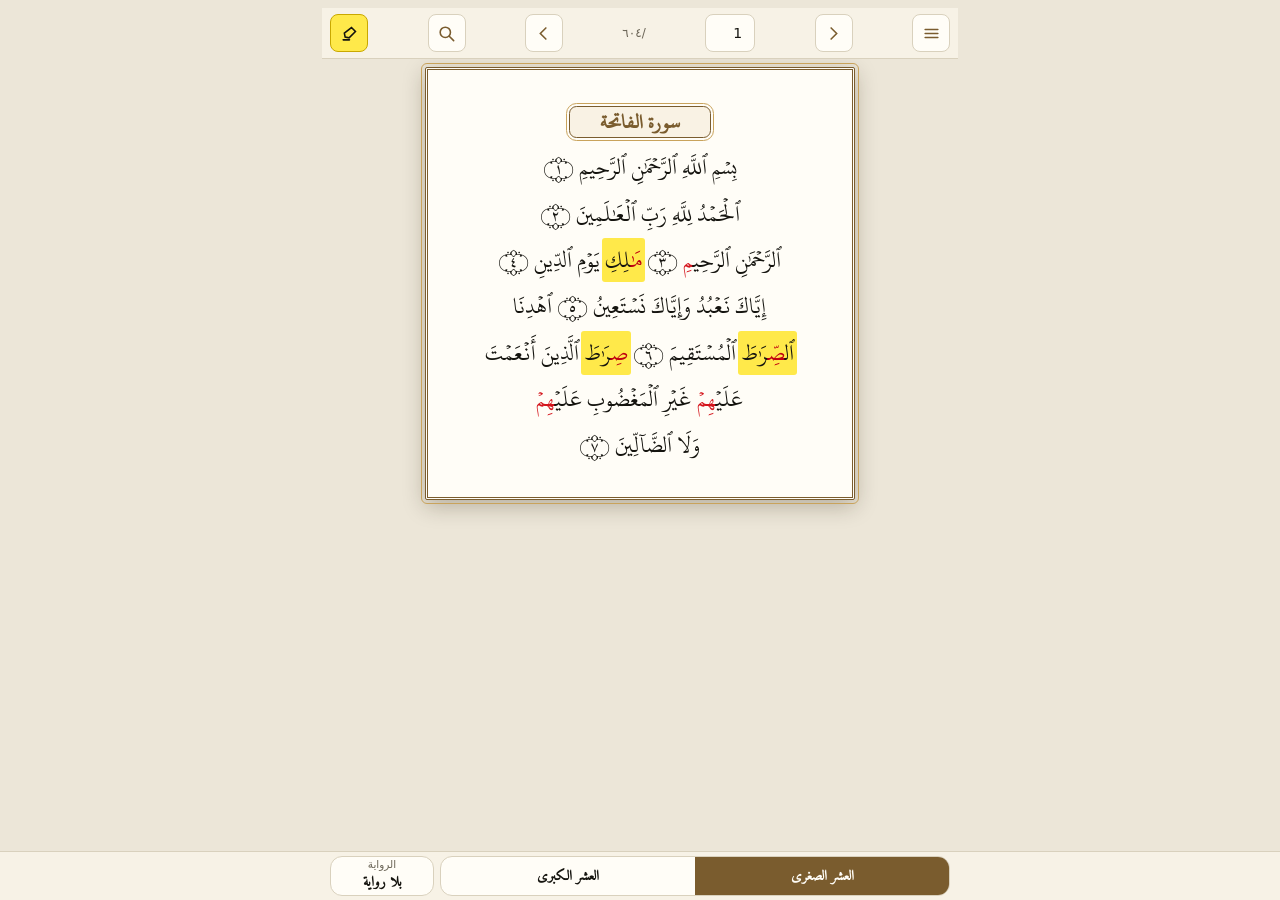
==== index.html @ 6e4e4c30 "عرض بخط كبير: تقسيم السطر إلى سطرين أو ٣ أسطر متساوية مع سكرول، يُختار من القائمة الجانبية (v41) Co-" ====
<!doctype html>
<html lang="ar" dir="rtl" data-kind="sughra">
<head>
<meta charset="utf-8">
<meta name="viewport" content="width=device-width,initial-scale=1,viewport-fit=cover">
<title>مصحف القراءات العشر الصغرى بأدلتها من الشاطبية والدرة</title>
<link rel="manifest" href="manifest.webmanifest">
<meta name="theme-color" content="#f7f2e6">
<meta name="mobile-web-app-capable" content="yes">
<meta name="apple-mobile-web-app-capable" content="yes">
<meta name="apple-mobile-web-app-title" content="مصحف القراءات">
<link rel="apple-touch-icon" href="icon-512.png">
<link rel="icon" href="icon-192.png">
<link rel="stylesheet" href="style.css?v=41">
<script>window.MUSHAF={kind:'sughra',data:'data/sughra.json'}</script>
</head>
<body>
<div id="app" dir="rtl">
  <div class="bar">
    <button id="mn" class="ic" aria-label="القائمة" title="القائمة"><svg viewBox="0 0 24 24" aria-hidden="true"><path d="M4 7h16M4 12h16M4 17h16"/></svg></button>
    <button id="pv" class="ic" aria-label="الصفحة السابقة"><svg viewBox="0 0 24 24" aria-hidden="true"><path d="M9 5l7 7-7 7"/></svg></button>
    <input id="pg" type="number" inputmode="numeric" min="1" max="604" aria-label="رقم الصفحة"><span class="of">/٦٠٤</span>
    <button id="nx" class="ic" aria-label="الصفحة التالية"><svg viewBox="0 0 24 24" aria-hidden="true"><path d="M15 5l-7 7 7 7"/></svg></button>
    <button id="sb" class="ic" aria-label="بحث في المصحف" title="بحث"><svg viewBox="0 0 24 24" aria-hidden="true"><circle cx="10.5" cy="10.5" r="6.5"/><path d="M15.5 15.5 21 21"/></svg></button>
    <button id="tg" class="ic on" aria-pressed="true" aria-label="التظليل" title="التظليل"><svg viewBox="0 0 24 24" aria-hidden="true"><path d="M4 20h8M14.5 4.5l5 5-8 8-5-1-1-5z"/></svg></button>
  </div>
  <div class="leaf on" id="leaf"><div class="txt" id="txt"><p class="ld">جارٍ التحميل…</p></div></div>
</div>
<div class="back" id="back"></div>
<div class="sheet" id="sheet" role="dialog" aria-modal="true" aria-label="قراءات الكلمة"><div class="in" id="sin"></div></div>
<aside class="drawer" id="drawer" aria-label="فهرس المصحف" aria-hidden="true">
  <div class="dh"><b>الفهرس</b><button id="dclose">إغلاق</button></div>
  <div class="dtabs" role="tablist"><button role="tab" id="tabS" aria-selected="true" aria-controls="paneS">السور</button><button role="tab" id="tabJ" aria-selected="false" aria-controls="paneJ">الأجزاء</button></div>
  <div id="paneS" role="tabpanel"><input id="dq" type="search" placeholder="ابحث باسم السورة أو رقمها" aria-label="بحث في أسماء السور" autocomplete="off"><ol id="dsurahs"></ol><p id="dnone" class="rvnote" hidden>لا توجد سورة بهذا الاسم.</p></div>
  <div id="paneJ" role="tabpanel" hidden><ol id="djuz"></ol></div>
</aside>
<nav class="bot" id="bot" aria-label="المصحف والرواية"><div class="botin">
  <div class="seg"><a href="index.html" data-h="index.html" data-k="sughra">العشر الصغرى</a><a href="kubra.html" data-h="kubra.html" data-k="kubra">العشر الكبرى</a></div>
  <button id="rvbtn" class="rvbtn" aria-haspopup="dialog"><small>الرواية</small><b id="rvlab">بلا رواية</b></button>
</div></nav>
<div class="rvpop" id="rvpop" role="dialog" aria-modal="true" aria-label="اختيار الرواية"><div class="rvpan" id="rvpan"></div></div>
<script src="app.js?v=41"></script>
</body>
</html>
---- style.css ----
@font-face{font-family:"KF";src:url(kf.otf) format("opentype");font-display:block}
@font-face{font-family:"AmiriM";src:url(amiri_sub.woff2) format("woff2");font-display:block}
/* Layout: one Madinah page at a time, 15 justified lines on a framed leaf; word tap opens a bottom sheet */
:root{
  --bg:#ece6d8; --leaf:#fffdf7; --ink:#15140f; --muted:#6b6557; --line:#d9d1bd;
  --frame:#7a5c2e; --frame2:#c9a35c; --red:#d4141c; --hl:#ffe94a; --hl-ink:#15140f; --hl-red:#c00010;
  --bar:#f7f2e6; --accent:#7a5c2e; --gr:#1b7a3a; --sheet:#fffdf7; --shadow:rgba(40,30,10,.28); --lh:12.4cqw;
}
@media (prefers-color-scheme: dark){:root:not([data-theme="light"]){
  --bg:#14120e; --leaf:#1d1a14; --ink:#efe8d6; --muted:#a79f8b; --line:#38322600; --line:#3a3427;
  --frame:#b08d4c; --frame2:#6d5628; --red:#ff6b61; --hl:#f2d94a; --hl-ink:#15140f; --hl-red:#b00010;
  --bar:#1a1712; --accent:#d8b36a; --gr:#5fcf80; --sheet:#211d16; --shadow:rgba(0,0,0,.6); color-scheme:dark}}
:root[data-theme="dark"]{
  --bg:#14120e; --leaf:#1d1a14; --ink:#efe8d6; --muted:#a79f8b; --line:#3a3427;
  --frame:#b08d4c; --frame2:#6d5628; --red:#ff6b61; --hl:#f2d94a; --hl-ink:#15140f; --hl-red:#b00010;
  --bar:#1a1712; --accent:#d8b36a; --gr:#5fcf80; --sheet:#211d16; --shadow:rgba(0,0,0,.6); color-scheme:dark}
*{box-sizing:border-box}
body{background:var(--bg);color:var(--ink);font-family:"KF","AmiriM","Amiri","Scheherazade New",serif;
  padding-left:max(16px,env(safe-area-inset-left,0px));padding-right:max(16px,env(safe-area-inset-right,0px));
  -webkit-tap-highlight-color:transparent}
body::before{content:"";position:fixed;inset:0 0 auto;height:env(safe-area-inset-top,0px);z-index:10;background:var(--bar)}
#app{max-width:620px;margin:0 auto;padding-block:0 6px}
.bar{position:sticky;top:env(safe-area-inset-top,0px);z-index:5;background:var(--bar);margin:0 calc(-1*max(16px,env(safe-area-inset-left,0px)));
  padding:6px max(8px,env(safe-area-inset-left,0px));border-bottom:1px solid var(--line);display:flex;flex-wrap:nowrap;gap:4px;align-items:center;justify-content:center;direction:rtl}
.bar h1{flex:1 0 100%;margin:0;text-align:center;font-size:15px;font-weight:700;color:var(--accent);font-family:"AmiriM",serif;line-height:1.5}
button,select,input{font:inherit;font-family:system-ui,"Segoe UI",sans-serif;font-size:14px;color:var(--ink);background:var(--leaf);border:1px solid var(--line);border-radius:8px;min-height:40px;padding:0 12px}
button{cursor:pointer;min-width:44px}
button:focus-visible,select:focus-visible,input:focus-visible,.w.hl:focus-visible{outline:2px solid var(--accent);outline-offset:2px}
select{max-width:150px;flex:1 1 130px;min-width:0}
#pg{width:64px;text-align:center}
.ctl{display:flex;gap:6px;align-items:center}
.of{color:var(--muted);font-size:13px;font-family:system-ui,sans-serif}
.tog{display:flex;align-items:center;gap:6px;font-family:system-ui,sans-serif;font-size:13px;color:var(--muted);min-height:40px}
.tog input{min-height:0;width:18px;height:18px;accent-color:var(--accent)}
.hint{font-size:13px;color:var(--muted);text-align:center;margin:10px 0 0;font-family:system-ui,sans-serif}
.leaf{margin-top:12px;background:var(--leaf);border:3px double var(--frame);outline:1px solid var(--frame2);outline-offset:3px;border-radius:2px;padding:4.5% 4%;
  box-shadow:0 6px 22px var(--shadow);touch-action:pan-y}
.txt{container-type:inline-size;direction:rtl}
.ln{display:block;height:var(--lh);line-height:var(--lh);white-space:nowrap;overflow:visible;text-align:justify;text-align-last:justify;color:var(--ink);font-kerning:normal;font-weight:400}
.ln.c{text-align:center;text-align-last:center}
.ln.h{text-align:center;text-align-last:center;font-weight:700;color:var(--accent);height:var(--lh)}
.ln.h span.in{display:inline-block;line-height:8.2cqw;margin-top:2.1cqw;padding:0 8cqw;white-space:nowrap;border:1px solid var(--frame);outline:1px solid var(--frame2);outline-offset:2px;background:color-mix(in srgb,var(--frame2) 12%,transparent);border-radius:2cqw}
.ln.b{text-align:center;text-align-last:center}
.r{color:var(--red)}
.w{border-radius:3px}
.on .w.hl{background:var(--hl);color:var(--hl-ink);box-decoration-break:clone;-webkit-box-decoration-break:clone;padding:0 .12em;margin:0 -.12em}
.on .w.hl .r{color:var(--hl-red)}
.on .w.hl.k{cursor:pointer}
.foot{text-align:center;color:var(--muted);font-size:14px;margin:12px 0 0;font-family:system-ui,sans-serif}
.back{position:fixed;inset:0;background:rgba(0,0,0,.45);z-index:20;opacity:0;pointer-events:none;transition:opacity .18s}
.back.o{opacity:1;pointer-events:auto}
.sheet{position:fixed;left:0;right:0;bottom:0;z-index:21;background:var(--sheet);border-top:3px solid var(--frame);border-radius:14px 14px 0 0;
  max-height:78vh;overflow:auto;transform:translateY(105%);transition:transform .22s ease;direction:rtl;
  padding:16px max(16px,env(safe-area-inset-left,0px)) calc(24px + env(safe-area-inset-bottom,0px)) max(16px,env(safe-area-inset-right,0px))}
.sheet.o{transform:none}
.sheet .in{max-width:620px;margin:0 auto}
.sh-top{display:flex;align-items:center;justify-content:space-between;gap:12px}
.sh-w{font-size:30px;line-height:1.6;color:var(--ink)}
.sh-w .r{color:var(--red)}
.sec{margin-top:12px;padding-top:12px;border-top:1px solid var(--line)}
.sec h2{margin:0 0 6px;font-size:14px;font-family:system-ui,"Segoe UI",sans-serif;color:var(--accent);display:flex;gap:8px;align-items:center}
.sec .num{font-size:12px;border:1px solid var(--line);border-radius:99px;padding:1px 10px;color:var(--muted)}
.sec p{margin:0;font-size:21px;line-height:1.9}
.rd{margin:0;padding:0 1.6em 0 0;list-style-type:arabic-indic;font-size:21px;line-height:1.9}
.gw{display:block;color:var(--gr);font-weight:700;font-size:1.15em;line-height:1.7}
.ge{color:var(--gr);font-weight:700}
.rd1{margin:0;font-size:21px;line-height:1.9}
.rd li{margin:0 0 6px;padding-inline-start:.3em}
.rd li::marker{color:var(--accent);font-family:system-ui,sans-serif;font-weight:700}
.v{margin:0 0 8px;font-size:21px;line-height:1.9}
.v span{display:block}
.v span+span{color:var(--muted)}
.none{color:var(--muted);font-size:16px;font-family:system-ui,"Segoe UI",sans-serif}
button.ic{display:inline-flex;align-items:center;justify-content:center;padding:0;width:44px}
button.ic svg{width:20px;height:20px;stroke:var(--accent);fill:none;stroke-width:2;stroke-linecap:round}
.fd{background:#8fd0ff;color:#15140f;border-radius:3px;padding:0 .12em;margin:0 -.12em}
.on .w.hl.fd{background:#8fd0ff;outline:2px solid #1e7fd0}
.sq{display:flex;gap:8px;margin:0 0 10px}
.sq input{flex:1;min-width:0;font-size:18px;font-family:"AmiriM","Amiri",serif}
.sc{font-size:13px;color:var(--muted);font-family:system-ui,sans-serif;margin:0 0 8px}
.rs{list-style:none;margin:0;padding:0}
.rs li{margin:0}
.rs button{display:block;width:100%;text-align:right;background:var(--leaf);border:1px solid var(--line);border-radius:8px;padding:8px 12px;margin:0 0 6px;min-height:48px}
.rs .m{display:block;font-family:system-ui,sans-serif;font-size:12px;color:var(--accent);margin-bottom:2px}
.rs .t{display:block;font-family:"AmiriM","Amiri",serif;font-size:19px;line-height:1.7;color:var(--ink)}
.rs mark{background:#8fd0ff;color:#15140f;border-radius:3px;padding:0 .1em}

body{padding-left:max(8px,env(safe-area-inset-left,0px));padding-right:max(8px,env(safe-area-inset-right,0px))}
.bar{margin:0 calc(-1*max(8px,env(safe-area-inset-left,0px)))}
.bar button.ic{width:38px;min-width:38px;height:38px;min-height:38px;flex:0 0 auto}
.bar #pg{width:50px;height:38px;min-height:38px;padding:0 2px;flex:0 0 auto}
.bar select{font-family:"AmiriM","Amiri",serif;font-size:16px;height:38px;min-height:38px;flex:1 1 0;min-width:0;max-width:none;padding:0 4px;font-size:13px}
.bar .of{flex:0 0 auto;font-size:12px}
.bar button.ic svg{width:19px;height:19px}
button#tg.on{background:var(--hl);border-color:#c9a800}
button#tg.on svg{stroke:#15140f}
.leaf{width:min(100%,calc((100dvh - 62px - env(safe-area-inset-top,0px) - env(safe-area-inset-bottom,0px))/1.84));margin:8px auto 0}
@media (max-width:370px){.bar .of{display:none}}
.wh{display:block;font-family:system-ui,"Segoe UI",sans-serif;font-size:14px;line-height:1.55;color:var(--muted);margin:0 0 2px}
.wh .wo{color:var(--ink);font-weight:600}
.nt{margin:6px 0 0;padding:0 1.2em 0 0;font-family:system-ui,"Segoe UI",sans-serif;font-size:13.5px;line-height:1.6;color:var(--muted);list-style:"• "}
.rd li{margin:0 0 10px}
@media (prefers-reduced-motion:reduce){.sheet,.back{transition:none}}

.mv{font-family:"AmiriM","Amiri",serif;font-size:21px;line-height:1.9;text-align:center;margin:6px 0 10px;padding:6px 8px;border:1px solid var(--line);border-radius:10px;background:color-mix(in srgb,#3fae4a 7%,transparent)}
.mv .num{display:inline-block;font-family:system-ui,sans-serif;font-size:12px;border:1px solid var(--line);border-radius:99px;padding:0 9px;margin-inline-end:8px;color:var(--muted);vertical-align:middle}
.hs{margin-top:4px}.hs .hl2{display:inline-block;font-family:system-ui,sans-serif;font-size:12px;font-weight:700;color:#fff;background:#1b7a3a;border-radius:6px;padding:1px 9px;margin-bottom:4px}
.mh{margin:3px 0;font-size:18.5px;line-height:1.8;font-family:"AmiriM","Amiri",serif;color:var(--ink)}
.mh b{color:#1b7a3a}
.sec h2{flex-wrap:wrap}
.sec.zs h2 .num{white-space:normal;text-align:right;line-height:1.5}
.gh{color:#12a52e!important}
@media (prefers-color-scheme:dark){html:not([data-theme="light"]) .gh{color:#5fe07a!important}}
html[data-theme="dark"] .gh{color:#5fe07a!important}
.on .w.hl.zn{background:#8fe08a;color:#073b12}
.on .w.hl.zn .r{color:#a01010}
@media (prefers-color-scheme:dark){html:not([data-theme="light"]) .on .w.hl.zn{background:#2f7a35;color:#f0fff0}}
html[data-theme="dark"] .on .w.hl.zn{background:#2f7a35;color:#f0fff0}
.sec.zs h2{color:#1b7a3a}
.sec.zs{border-inline-start:3px solid #3fae4a;padding-inline-start:10px}
.tjl{display:flex;flex-direction:column;gap:10px}.tji{padding:8px 12px;border-radius:10px;background:rgba(0,0,0,.035);border-inline-start:3px solid var(--accent)}.tjw{font-size:19px;font-weight:700;display:flex;align-items:center;gap:8px;flex-wrap:wrap;margin-bottom:2px}.tjn{display:inline-flex;align-items:center;justify-content:center;min-width:24px;height:24px;border-radius:99px;background:var(--accent);color:#fff;font:700 13px system-ui,sans-serif}.tjwho{font-size:13px;font-weight:400;color:var(--muted)}
.tj{margin:0;font-size:18px;line-height:1.9;color:var(--ink);text-align:justify;font-family:"AmiriM","Amiri",serif}
/* menu button + drawer */
.bar{justify-content:space-between}
.bar #pg{margin-inline:0}
.drawer{position:fixed;top:0;bottom:0;right:0;width:min(86vw,340px);z-index:22;background:var(--sheet);border-left:3px solid var(--frame);
  transform:translateX(105%);transition:transform .22s ease;overflow:auto;direction:rtl;overscroll-behavior:contain;
  padding:env(safe-area-inset-top,0px) 0 calc(14px + env(safe-area-inset-bottom,0px))}
.drawer.o{transform:none;box-shadow:-8px 0 28px var(--shadow)}
.dh{display:flex;justify-content:space-between;align-items:center;padding:12px 14px;position:sticky;top:0;background:var(--sheet);border-bottom:1px solid var(--line);z-index:1}
.dh b{font:700 16px system-ui,"Segoe UI",sans-serif;color:var(--accent)}
.dh button{min-height:36px}
.mushafs{padding:6px 0}
.mushafs a{display:block;margin:8px 12px;padding:11px 14px;border:1px solid var(--line);border-radius:10px;text-decoration:none;color:var(--ink);background:var(--leaf);font:700 17px "AmiriM","Amiri",serif}
.mushafs a small{display:block;font:400 12.5px system-ui,"Segoe UI",sans-serif;color:var(--muted);margin-top:2px}
.mushafs a.cur{border:2px solid var(--accent);background:color-mix(in srgb,var(--accent) 12%,var(--leaf))}
.dh3{margin:10px 14px 4px;font:700 13px system-ui,"Segoe UI",sans-serif;color:var(--muted)}
#dsurahs{list-style:none;margin:0;padding:0 8px}
#dsurahs button{width:100%;display:flex;gap:10px;align-items:center;text-align:right;border:0;background:none;border-radius:8px;min-height:44px;padding:0 8px;font:19px "AmiriM","Amiri",serif}
#dsurahs .n{color:var(--muted);font:13px system-ui,sans-serif;min-width:2.2em;text-align:center}
#dsurahs small{margin-inline-start:auto;font:12px system-ui,sans-serif;color:var(--muted)}
#dsurahs button.cur{background:color-mix(in srgb,var(--accent) 14%,transparent);font-weight:700}
.bar select{display:none}
/* Kubra theme */
html[data-kind="kubra"]{--accent:#1b5e58;--frame:#1b5e58;--frame2:#5fae9f;--bar:#eaf3f1}
@media (prefers-color-scheme: dark){html[data-kind="kubra"]:not([data-theme="light"]){--accent:#6fd0c0;--frame:#4ea294;--frame2:#2f6b61;--bar:#101a18}}
html[data-kind="kubra"] .mushafs a.cur{border-color:var(--accent)}
.ld{padding:40px 16px;text-align:center;color:var(--muted);font:15px system-ui,sans-serif}

body{padding-bottom:calc(48px + env(safe-area-inset-bottom,0px))}
.leaf{width:min(100%,calc((100dvh - 110px - env(safe-area-inset-top,0px) - env(safe-area-inset-bottom,0px))/1.84))}
.bot{position:fixed;left:0;right:0;bottom:0;z-index:6;background:var(--bar);border-top:1px solid var(--line);padding:4px max(10px,env(safe-area-inset-left,0px)) calc(4px + env(safe-area-inset-bottom,0px))}
.botin{max-width:620px;margin:0 auto;display:flex;gap:6px;align-items:stretch}
.seg{flex:1 1 auto;display:flex;border:1px solid var(--line);border-radius:12px;overflow:hidden;background:var(--leaf)}
.seg a{flex:1;display:flex;align-items:center;justify-content:center;min-height:36px;padding:0 8px;text-decoration:none;color:var(--ink);font:700 14px "AmiriM","Amiri",serif}
.seg a.cur{background:var(--accent);color:var(--sheet)}
.rvbtn{flex:0 0 auto;min-width:104px;display:flex;flex-direction:column;align-items:center;justify-content:center;gap:0;border:1px solid var(--line);border-radius:12px;background:var(--leaf);color:var(--ink);padding:0 8px;line-height:1.15}
.rvbtn small{font:10.5px system-ui,"Segoe UI",sans-serif;color:var(--muted)}
.rvbtn b{font:700 14px "AmiriM","Amiri",serif}
.rvbtn.on{border:2px solid var(--accent)}
.rvpop{position:fixed;inset:0;z-index:23;background:rgba(0,0,0,.45);display:none;align-items:flex-end;justify-content:center}
.rvpop.o{display:flex}
.rvpan{width:min(620px,100%);max-height:82dvh;overflow:auto;background:var(--sheet);border-top:3px solid var(--frame);border-radius:14px 14px 0 0;padding:10px 14px calc(14px + env(safe-area-inset-bottom,0px))}
.rvh{display:flex;justify-content:space-between;align-items:center;margin-bottom:8px}
.rvh b{font:700 17px system-ui,"Segoe UI",sans-serif;color:var(--accent)}
.rvh button{min-height:36px}
.rvall{width:100%;min-height:44px;margin-bottom:6px;border-radius:10px}
.rvrow{display:grid;grid-template-columns:6.2em 1fr 1fr;gap:6px;align-items:center;margin:5px 0}
.rvrow span{font:700 15px "AmiriM","Amiri",serif;color:var(--muted)}
.rvrow button{min-height:42px;border-radius:10px;font:17px "AmiriM","Amiri",serif}
.rvpan button.cur{background:var(--accent);color:var(--sheet);border-color:var(--accent)}
.rvpan .rvm{display:flex;flex-direction:column;gap:8px;margin-top:12px;padding-top:10px;border-top:1px dashed var(--line);font:15px system-ui,"Segoe UI",sans-serif}
.dtabs{display:flex;gap:6px;padding:10px 12px 4px}
.dtabs button{flex:1;min-height:40px;border-radius:10px;font:700 15px system-ui,"Segoe UI",sans-serif}
.dtabs button[aria-selected="true"]{background:var(--accent);color:var(--sheet);border-color:var(--accent)}
#dq{display:block;width:calc(100% - 24px);margin:8px 12px;padding:9px 12px;font:16px system-ui,"Segoe UI",sans-serif;border:1px solid var(--line);border-radius:10px;background:var(--leaf);color:var(--ink)}
#dnone{padding:0 14px}
#djuz{list-style:none;margin:0;padding:6px 8px}
#djuz button{width:100%;display:flex;gap:10px;align-items:center;text-align:right;border:0;background:none;border-radius:8px;min-height:50px;padding:0 8px;font:19px "AmiriM","Amiri",serif}
#djuz em{display:block;font:normal 13px system-ui,"Segoe UI",sans-serif;color:var(--muted)}
#djuz .n{color:var(--muted);font:13px system-ui,sans-serif;min-width:2.2em;text-align:center}
#djuz small{margin-inline-start:auto;font:12px system-ui,sans-serif;color:var(--muted)}
#djuz button.cur{background:color-mix(in srgb,var(--accent) 14%,transparent);font-weight:700}
.w.hl.rv0{background:transparent!important;box-shadow:none!important;border-bottom:1px dotted rgba(140,120,60,.45)}
.w.hl.rv1{box-shadow:inset 0 -2px 0 rgba(160,110,0,.55)}
.sec.rv{border:1.5px solid var(--accent);border-radius:12px;padding:10px 12px;background:rgba(0,0,0,.025)}
.sec.rv .rvl{display:flex;gap:8px;align-items:baseline;flex-wrap:wrap;font-size:20px;line-height:1.9;margin:2px 0}
.sec.rv .rvs,.sec.rv .rvt{margin-top:8px;padding-top:8px;border-top:1px dashed var(--line)}
.sec.rv .num{display:inline-block;margin-bottom:4px}
.asl{margin:8px 0 0;font-size:16px;color:var(--accent)}
#rvbox{padding:0 14px 6px}
#rvbox select{width:100%;font:inherit;font-size:16px;padding:8px;border-radius:10px;border:1px solid var(--line);background:var(--bg,#fff);color:inherit}
.rvm{display:flex;flex-direction:column;gap:6px;margin-top:8px;font-size:15px}
.rvnote{font-size:14px;color:var(--muted);margin:4px 0}

.ayn{font-family:"AmiriM",serif}

#txt.rwm .r{color:inherit}
#txt.rwm .w.hl.rv1 .r{color:var(--red)}
#txt.rwm .u.d{color:var(--red);cursor:pointer}
#txt.rwm .w.hl.rv1{background:var(--hl);color:var(--hl-ink);box-shadow:none;box-decoration-break:clone;-webkit-box-decoration-break:clone;padding:0 .12em;margin:0 -.12em;cursor:pointer}
#txt.rwm .w.hl.rv1 .r{color:var(--hl-red)}

.srcl{margin:6px 0 0;font:12px system-ui,'Segoe UI',sans-serif;color:var(--muted)}
.srcrow{display:flex;align-items:center;gap:10px;min-height:48px;font:16px system-ui,'Segoe UI',sans-serif;border-bottom:1px solid var(--line)}.srcrow input{width:22px;height:22px}.srcrow small{margin-inline-start:auto;color:var(--muted)}

/* العرض بخط كبير */
.vw{padding:2px 12px 8px;border-bottom:1px solid var(--line);position:sticky;top:61px;background:var(--sheet);z-index:1}
.vw .dh3{margin:8px 2px 6px}
.vws{display:flex;gap:6px}
.vws button{flex:1;min-height:42px;border-radius:10px;font:700 13px system-ui,"Segoe UI",sans-serif;text-align:center;padding:0 4px}
.vws button[aria-pressed="true"]{background:var(--accent);color:var(--sheet);border-color:var(--accent)}
.lgv .leaf{width:min(100%,760px)}
.lgrp{margin-bottom:3.2cqw}
.ln.lg{white-space:nowrap}
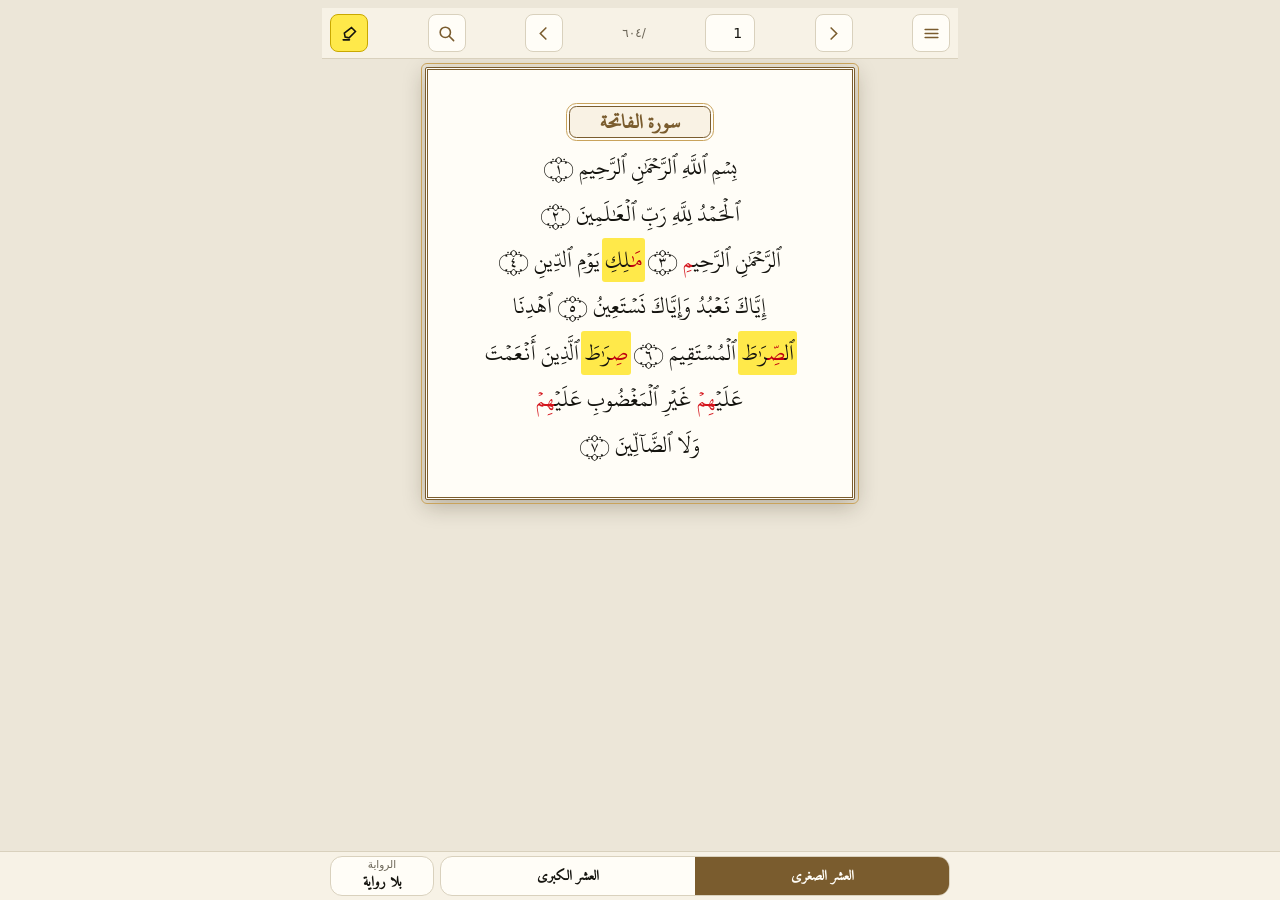
==== commit a1c63cbb: "تحديد أي كلمة (نقرة أو ضغطة مطوّلة) وزر «اسأل Gemini» بسؤال صارم من الكتاب المناسب (v42) Co-Authored" ====
--- a/index.html
+++ b/index.html
@@ -11,7 +11,7 @@
 <meta name="apple-mobile-web-app-title" content="مصحف القراءات">
 <link rel="apple-touch-icon" href="icon-512.png">
 <link rel="icon" href="icon-192.png">
-<link rel="stylesheet" href="style.css?v=41">
+<link rel="stylesheet" href="style.css?v=42">
 <script>window.MUSHAF={kind:'sughra',data:'data/sughra.json'}</script>
 </head>
 <body>
@@ -39,6 +39,6 @@
   <button id="rvbtn" class="rvbtn" aria-haspopup="dialog"><small>الرواية</small><b id="rvlab">بلا رواية</b></button>
 </div></nav>
 <div class="rvpop" id="rvpop" role="dialog" aria-modal="true" aria-label="اختيار الرواية"><div class="rvpan" id="rvpan"></div></div>
-<script src="app.js?v=41"></script>
+<script src="app.js?v=42"></script>
 </body>
 </html>
--- a/style.css
+++ b/style.css
@@ -214,3 +214,17 @@
 .lgv .leaf{width:min(100%,760px)}
 .lgrp{margin-bottom:3.2cqw}
 .ln.lg{white-space:nowrap}
+
+/* تحديد كلمة والسؤال عنها */
+#txt{-webkit-user-select:none;user-select:none;-webkit-touch-callout:none}
+.q{cursor:pointer;border-radius:.18em}
+.qsel{background:rgba(27,122,58,.22);box-shadow:0 0 0 2px #1b7a3a;border-radius:.18em;box-decoration-break:clone;-webkit-box-decoration-break:clone}
+.qbar{position:fixed;left:50%;bottom:calc(60px + env(safe-area-inset-bottom,0px));transform:translate(-50%,160%);width:min(94vw,520px);z-index:8;background:var(--sheet);border:2px solid var(--frame);border-radius:14px;box-shadow:0 8px 26px var(--shadow);padding:10px 12px;display:flex;align-items:center;gap:10px;justify-content:space-between;transition:transform .2s;direction:rtl}
+.qbar.o{transform:translate(-50%,0)}
+.qt{font-size:16px;line-height:1.5;min-width:0}
+.qt b{font-size:19px;color:var(--accent)}
+.qb{display:flex;gap:6px;flex:none}
+.qb button{min-height:42px;border-radius:10px;font:700 14px system-ui,"Segoe UI",sans-serif;padding:0 12px}
+#qask{background:var(--accent);color:var(--sheet);border-color:var(--accent)}
+.qtoast{position:fixed;left:50%;top:70px;transform:translate(-50%,-30px);opacity:0;pointer-events:none;background:#222;color:#fff;padding:10px 16px;border-radius:10px;font:600 14px system-ui,sans-serif;z-index:30;transition:.25s}
+.qtoast.o{opacity:1;transform:translate(-50%,0)}
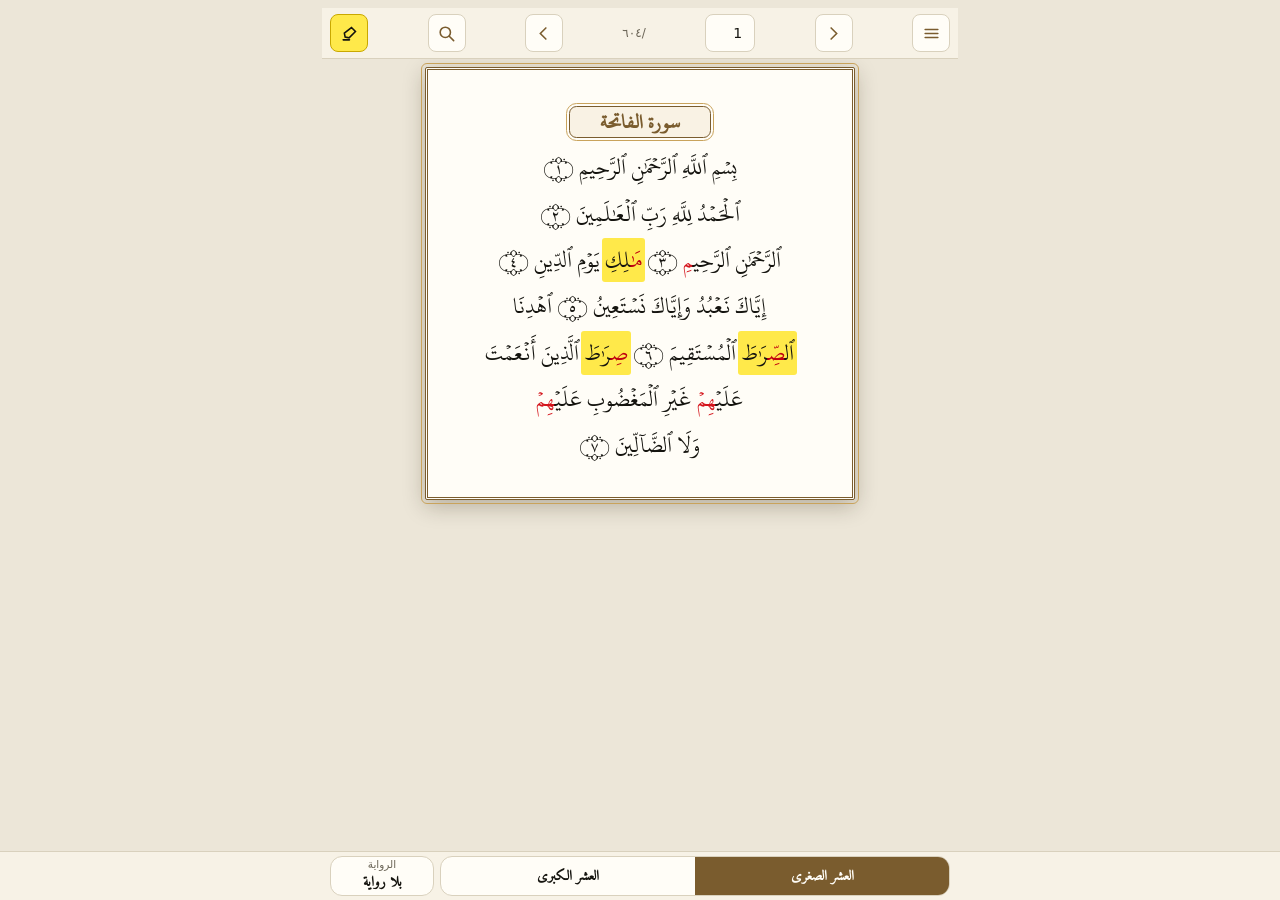
==== commit 6dedbc53: "سؤال Gemini: تسمية الكتب صراحةً (الفريدة والهادي للكبرى، البدور الزاهرة للصغرى) وخطوات بحث في الشامل" ====
--- a/index.html
+++ b/index.html
@@ -11,7 +11,7 @@
 <meta name="apple-mobile-web-app-title" content="مصحف القراءات">
 <link rel="apple-touch-icon" href="icon-512.png">
 <link rel="icon" href="icon-192.png">
-<link rel="stylesheet" href="style.css?v=42">
+<link rel="stylesheet" href="style.css?v=43">
 <script>window.MUSHAF={kind:'sughra',data:'data/sughra.json'}</script>
 </head>
 <body>
@@ -39,6 +39,6 @@
   <button id="rvbtn" class="rvbtn" aria-haspopup="dialog"><small>الرواية</small><b id="rvlab">بلا رواية</b></button>
 </div></nav>
 <div class="rvpop" id="rvpop" role="dialog" aria-modal="true" aria-label="اختيار الرواية"><div class="rvpan" id="rvpan"></div></div>
-<script src="app.js?v=42"></script>
+<script src="app.js?v=43"></script>
 </body>
 </html>
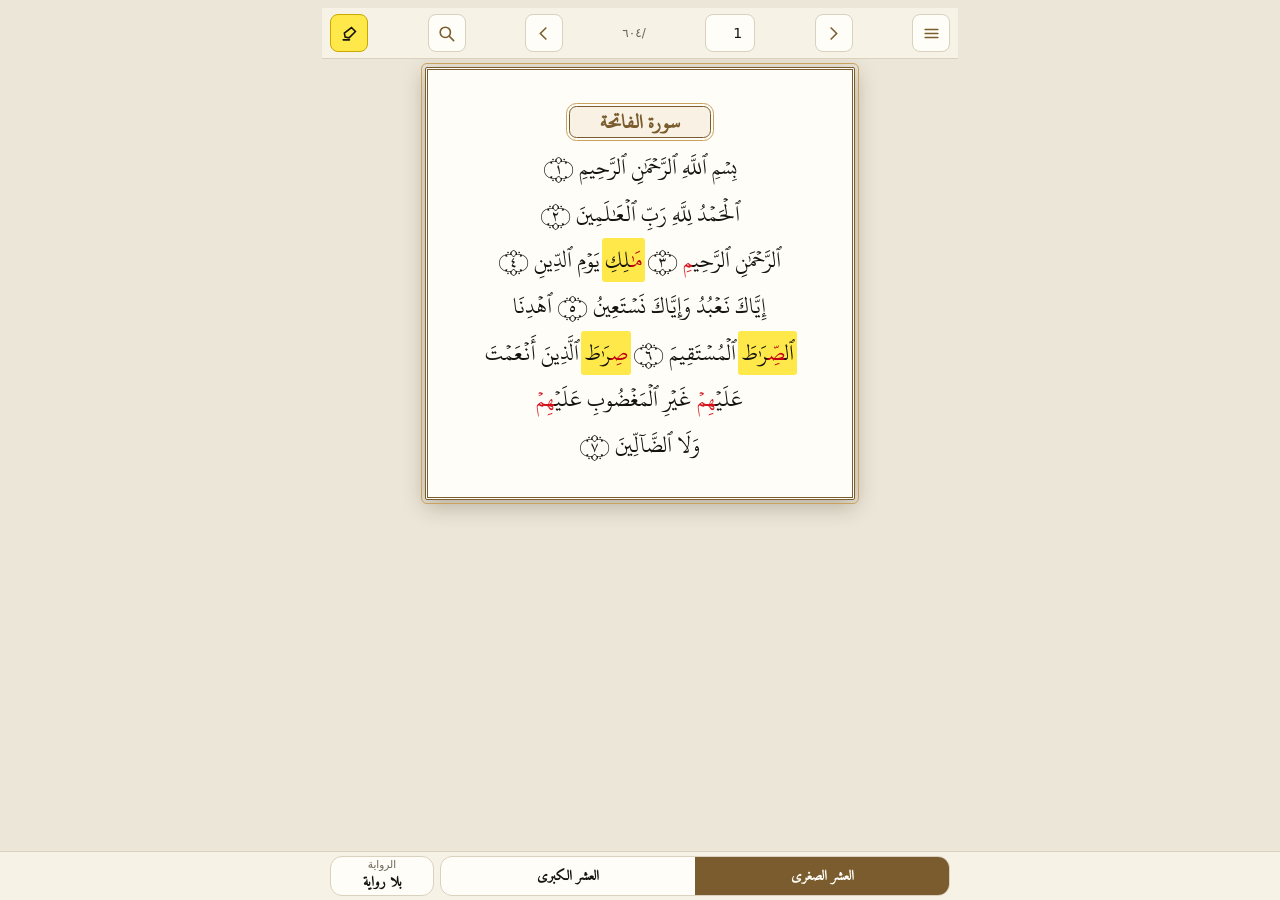
==== commit 418b22f8: "زر «اسأل Claude» يفتح محادثة جديدة بالسؤال جاهزاً للبحث في الكتب عبر الشاملة (v44) Co-Authored-By: C" ====
--- a/index.html
+++ b/index.html
@@ -11,7 +11,7 @@
 <meta name="apple-mobile-web-app-title" content="مصحف القراءات">
 <link rel="apple-touch-icon" href="icon-512.png">
 <link rel="icon" href="icon-192.png">
-<link rel="stylesheet" href="style.css?v=43">
+<link rel="stylesheet" href="style.css?v=44">
 <script>window.MUSHAF={kind:'sughra',data:'data/sughra.json'}</script>
 </head>
 <body>
@@ -39,6 +39,6 @@
   <button id="rvbtn" class="rvbtn" aria-haspopup="dialog"><small>الرواية</small><b id="rvlab">بلا رواية</b></button>
 </div></nav>
 <div class="rvpop" id="rvpop" role="dialog" aria-modal="true" aria-label="اختيار الرواية"><div class="rvpan" id="rvpan"></div></div>
-<script src="app.js?v=43"></script>
+<script src="app.js?v=44"></script>
 </body>
 </html>
--- a/style.css
+++ b/style.css
@@ -228,3 +228,6 @@
 #qask{background:var(--accent);color:var(--sheet);border-color:var(--accent)}
 .qtoast{position:fixed;left:50%;top:70px;transform:translate(-50%,-30px);opacity:0;pointer-events:none;background:#222;color:#fff;padding:10px 16px;border-radius:10px;font:600 14px system-ui,sans-serif;z-index:30;transition:.25s}
 .qtoast.o{opacity:1;transform:translate(-50%,0)}
+#qclaude{background:#c96442;color:#fff;border-color:#c96442}
+#qask{background:transparent;color:var(--ink);border-color:var(--line)}
+.qb{flex-wrap:wrap;justify-content:flex-end}
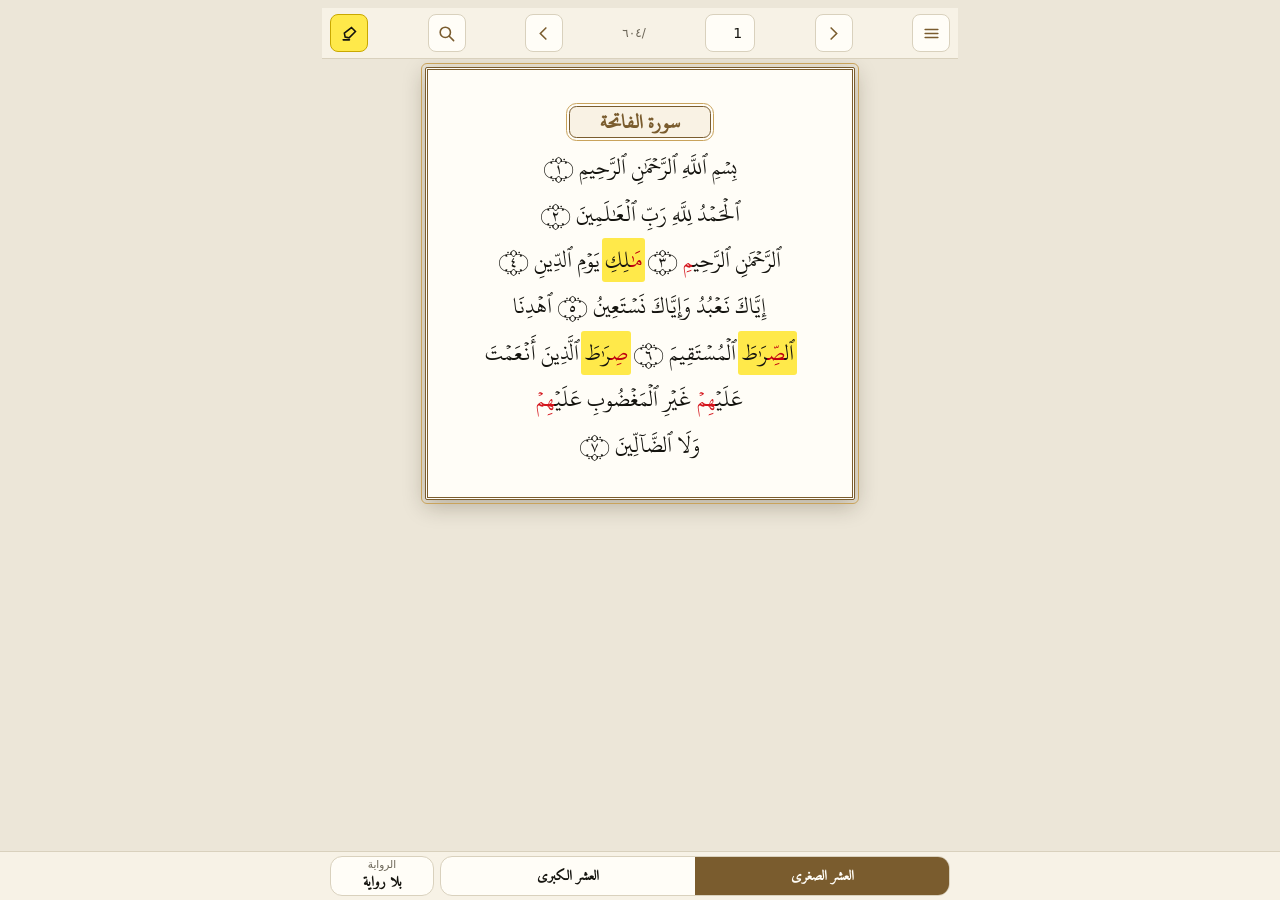
==== commit 78eeaef1: "تحديد كلمة أو أكثر (حتى ١٤) وبحثها كعبارة واحدة، وإزالة زر Claude والإبقاء على Gemini (v45) Co-Autho" ====
--- a/index.html
+++ b/index.html
@@ -11,7 +11,7 @@
 <meta name="apple-mobile-web-app-title" content="مصحف القراءات">
 <link rel="apple-touch-icon" href="icon-512.png">
 <link rel="icon" href="icon-192.png">
-<link rel="stylesheet" href="style.css?v=44">
+<link rel="stylesheet" href="style.css?v=45">
 <script>window.MUSHAF={kind:'sughra',data:'data/sughra.json'}</script>
 </head>
 <body>
@@ -39,6 +39,6 @@
   <button id="rvbtn" class="rvbtn" aria-haspopup="dialog"><small>الرواية</small><b id="rvlab">بلا رواية</b></button>
 </div></nav>
 <div class="rvpop" id="rvpop" role="dialog" aria-modal="true" aria-label="اختيار الرواية"><div class="rvpan" id="rvpan"></div></div>
-<script src="app.js?v=44"></script>
+<script src="app.js?v=45"></script>
 </body>
 </html>
--- a/style.css
+++ b/style.css
@@ -228,6 +228,7 @@
 #qask{background:var(--accent);color:var(--sheet);border-color:var(--accent)}
 .qtoast{position:fixed;left:50%;top:70px;transform:translate(-50%,-30px);opacity:0;pointer-events:none;background:#222;color:#fff;padding:10px 16px;border-radius:10px;font:600 14px system-ui,sans-serif;z-index:30;transition:.25s}
 .qtoast.o{opacity:1;transform:translate(-50%,0)}
-#qclaude{background:#c96442;color:#fff;border-color:#c96442}
-#qask{background:transparent;color:var(--ink);border-color:var(--line)}
 .qb{flex-wrap:wrap;justify-content:flex-end}
+.qs{font-size:14px;color:var(--muted)}
+.qh{display:block;font-size:12px;color:var(--muted);margin-top:2px;font-family:system-ui,sans-serif}
+.qt{max-height:30vh;overflow:auto}
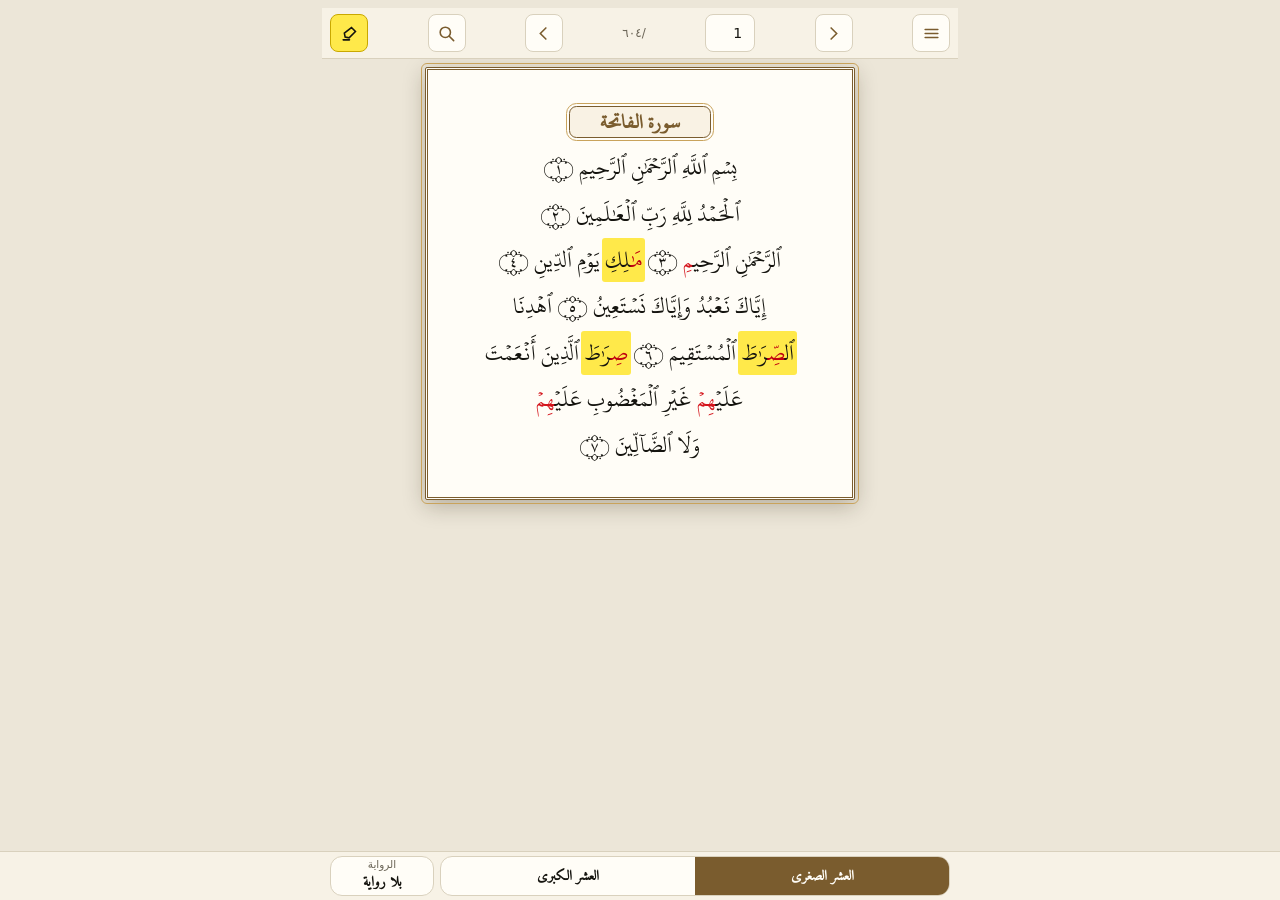
==== commit 279458d9: "استبدال Gemini بزر NotebookLM (رابطا الدفترين جاهزان للإدخال) وسؤال مناسب لمصادر الدفتر (v46) Co-Aut" ====
--- a/index.html
+++ b/index.html
@@ -11,7 +11,7 @@
 <meta name="apple-mobile-web-app-title" content="مصحف القراءات">
 <link rel="apple-touch-icon" href="icon-512.png">
 <link rel="icon" href="icon-192.png">
-<link rel="stylesheet" href="style.css?v=45">
+<link rel="stylesheet" href="style.css?v=46">
 <script>window.MUSHAF={kind:'sughra',data:'data/sughra.json'}</script>
 </head>
 <body>
@@ -39,6 +39,6 @@
   <button id="rvbtn" class="rvbtn" aria-haspopup="dialog"><small>الرواية</small><b id="rvlab">بلا رواية</b></button>
 </div></nav>
 <div class="rvpop" id="rvpop" role="dialog" aria-modal="true" aria-label="اختيار الرواية"><div class="rvpan" id="rvpan"></div></div>
-<script src="app.js?v=45"></script>
+<script src="app.js?v=46"></script>
 </body>
 </html>
